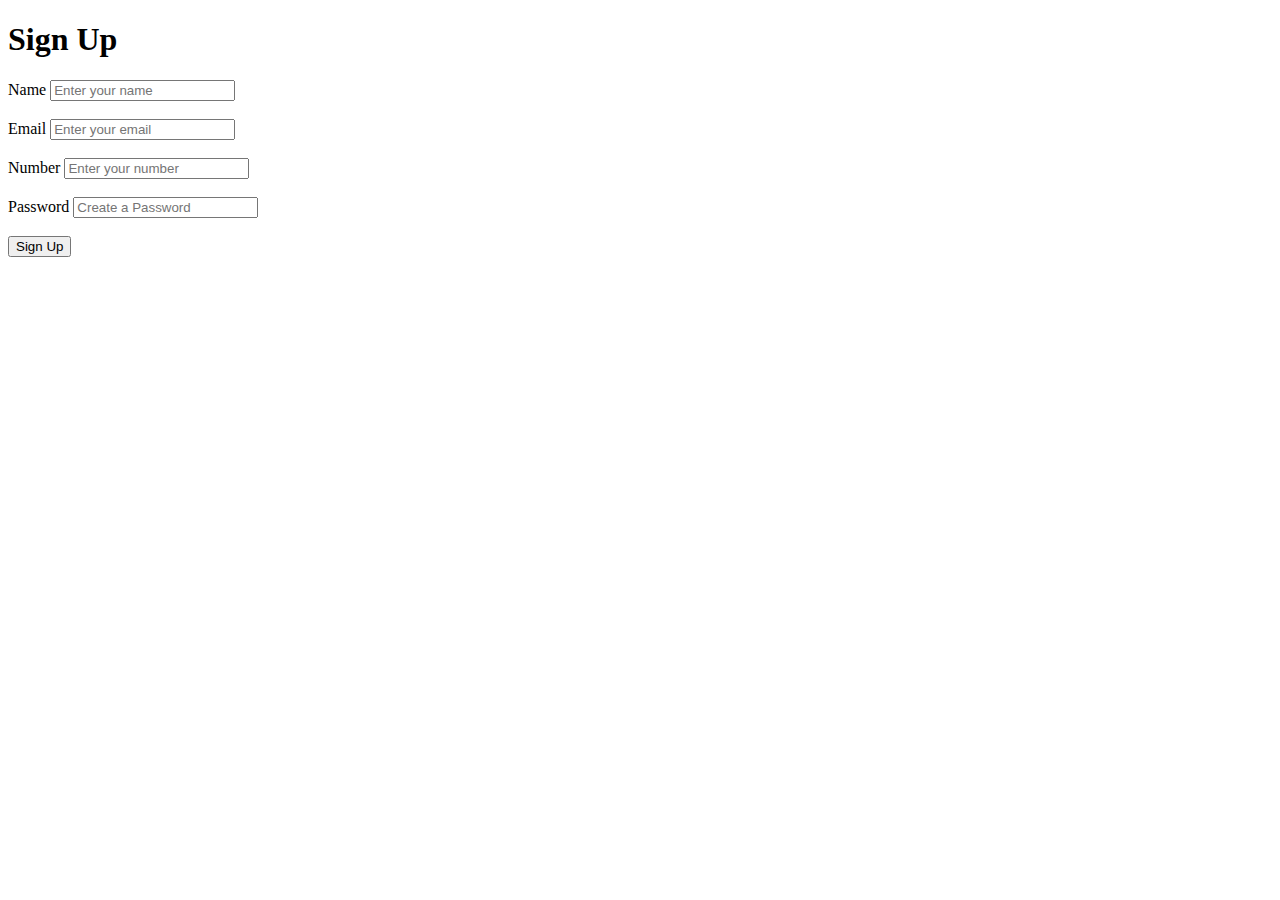
==== index.html @ b2fd861f "created structure for value input" ====
<!DOCTYPE html>
<html lang="en">
<head>
    <meta charset="UTF-8">
    <meta name="viewport" content="width=device-width, initial-scale=1.0">
    <title>Document</title>
</head>
<body>
    <h1>Sign Up</h1>
    <form action="./login.html">
        <div id="errorname"></div>
        <label for="name">Name</label>
        <input type="text" id="name" placeholder="Enter your name"> <br><br>
        <div id="erroremail"></div>
        <label for="email">Email</label>
        <input type="email" id="email" placeholder="Enter your email"> <br><br>
        <div id="errornum"></div>
        <label for="number">Number</label>
        <input type="text" id="number" placeholder="Enter your number"> <br><br>
        <div id="errorpsw"></div>
        <label for="psw">Password</label>
        <input type="password" id="psw" placeholder="Create a Password"> <br><br>

        <button onclick="data()" type="submit">Sign Up</button>
        </form>

        <script src="/signup.js"></script>
</body>
</html>
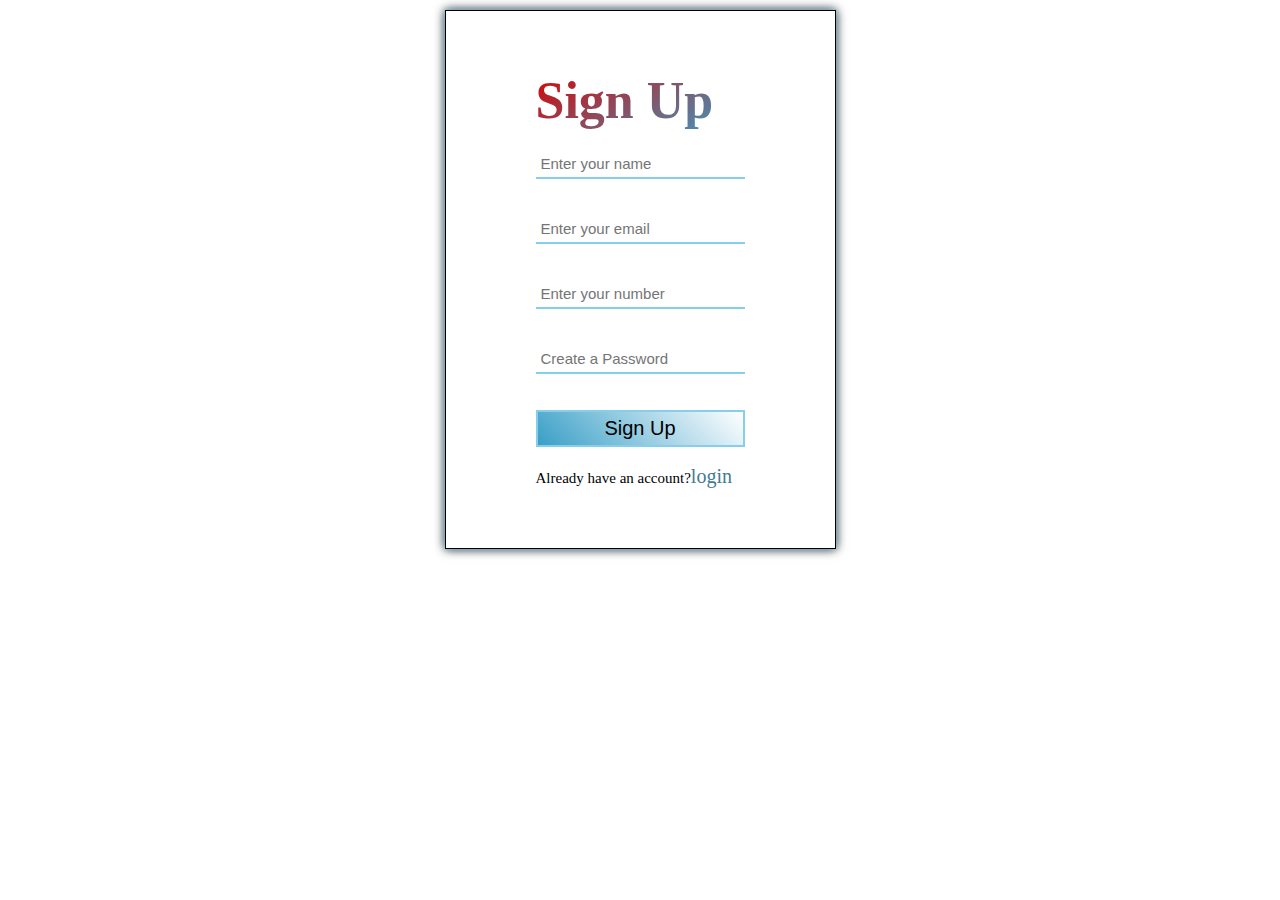
==== commit ff3195b2: "css applied and create json" ====
--- a/index.html
+++ b/index.html
@@ -4,24 +4,23 @@
     <meta charset="UTF-8">
     <meta name="viewport" content="width=device-width, initial-scale=1.0">
     <title>Document</title>
+    <link rel="stylesheet" href="./signup.css">
 </head>
 <body>
-    <h1>Sign Up</h1>
-    <form action="./login.html">
+    <form action="./login.html" id="form-main">
+            <h1 id="head">Sign Up</h1>
         <div id="errorname"></div>
-        <label for="name">Name</label>
         <input type="text" id="name" placeholder="Enter your name"> <br><br>
         <div id="erroremail"></div>
-        <label for="email">Email</label>
         <input type="email" id="email" placeholder="Enter your email"> <br><br>
         <div id="errornum"></div>
-        <label for="number">Number</label>
         <input type="text" id="number" placeholder="Enter your number"> <br><br>
         <div id="errorpsw"></div>
-        <label for="psw">Password</label>
         <input type="password" id="psw" placeholder="Create a Password"> <br><br>
 
-        <button onclick="data()" type="submit">Sign Up</button>
+        <button onclick="return data()" type="submit">Sign Up</button><br>
+        <p id="bottom-p">Already have an account?<a href="./login.html">login</a></p>
+
         </form>
 
         <script src="/signup.js"></script>
--- a/signup.css
+++ b/signup.css
@@ -0,0 +1,85 @@
+* {
+  margin: 0;
+  padding: 0;
+  -webkit-box-sizing: border-box;
+          box-sizing: border-box;
+}
+
+body {
+  background-image: url("https://cdn.vectorstock.com/i/1000v/91/03/geometric-blue-cold-texture-background-vector-24999103.jpg");
+  display: -ms-grid;
+  display: grid;
+  -webkit-box-pack: center;
+      -ms-flex-pack: center;
+          justify-content: center;
+  -webkit-box-align: center;
+      -ms-flex-align: center;
+          align-items: center;
+  width: 100%;
+}
+
+body #form-main {
+  background-color: white;
+  width: 100%;
+  display: -ms-grid;
+  display: grid;
+  -webkit-box-pack: center;
+      -ms-flex-pack: center;
+          justify-content: center;
+  -webkit-box-align: center;
+      -ms-flex-align: center;
+          align-items: center;
+  padding: 60px 90px;
+  margin-top: 10px;
+  border: 1px black solid;
+  -webkit-box-shadow: 0 0 5px skyblue,0 0 10px black;
+          box-shadow: 0 0 5px skyblue,0 0 10px black;
+}
+
+body #form-main #head {
+  -webkit-box-align: center;
+      -ms-flex-align: center;
+          align-items: center;
+  font-size: 52px;
+  margin-bottom: 20px;
+  background: -webkit-linear-gradient(120deg, #399fc7, #d40404);
+  -webkit-background-clip: text;
+  -webkit-text-fill-color: transparent;
+}
+
+body #form-main input {
+  font-size: 15px;
+  padding: 5px;
+  color: red;
+  border: 0px;
+  border-bottom: 2px skyblue solid;
+  width: 100%;
+}
+
+body #form-main button {
+  font-size: 20px;
+  gap: 4px;
+  color: black;
+  padding: 5px;
+  border: 2px skyblue solid;
+  background: linear-gradient(45deg, #399fc7, white);
+}
+
+body #form-main button:hover {
+  background: white;
+  color: red;
+  -webkit-box-shadow: 0 0 5px black,0 0 5px red;
+          box-shadow: 0 0 5px black,0 0 5px red;
+  border: 2px red solid;
+}
+
+body #form-main #bottom-p {
+  font-size: 15px;
+}
+
+body #form-main #bottom-p a {
+  text-decoration: none;
+  font-size: 20px;
+  color: #3f7b92;
+}
+/*# sourceMappingURL=signup.css.map */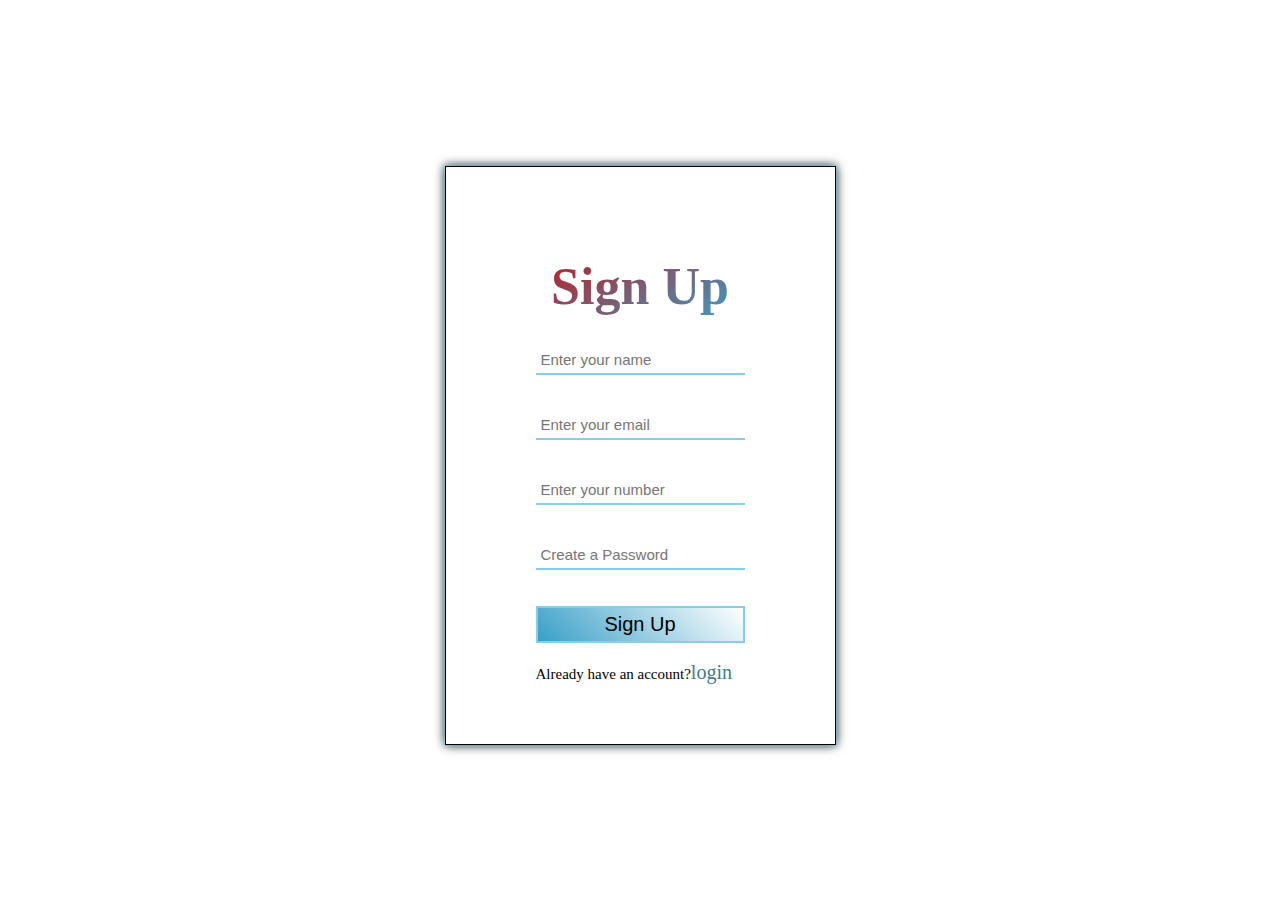
==== commit 434f1f28: "added home page and media querry" ====
--- a/index.html
+++ b/index.html
@@ -7,6 +7,7 @@
     <link rel="stylesheet" href="./signup.css">
 </head>
 <body>
+    <header id="hero">
     <form action="./login.html" id="form-main">
             <h1 id="head">Sign Up</h1>
         <div id="errorname"></div>
@@ -23,6 +24,7 @@
 
         </form>
 
+        </header>
         <script src="/signup.js"></script>
 </body>
 </html>--- a/signup.css
+++ b/signup.css
@@ -5,8 +5,9 @@
           box-sizing: border-box;
 }
 
-body {
+body #hero {
   background-image: url("https://cdn.vectorstock.com/i/1000v/91/03/geometric-blue-cold-texture-background-vector-24999103.jpg");
+  background-size: cover;
   display: -ms-grid;
   display: grid;
   -webkit-box-pack: center;
@@ -16,10 +17,10 @@
       -ms-flex-align: center;
           align-items: center;
   width: 100%;
+  height: 100vh;
 }
 
-body #form-main {
-  background-color: white;
+body #hero #form-main {
   width: 100%;
   display: -ms-grid;
   display: grid;
@@ -29,6 +30,11 @@
   -webkit-box-align: center;
       -ms-flex-align: center;
           align-items: center;
+  background-color: white;
+  width: 100%;
+  display: grid;
+  justify-content: center;
+  align-items: center;
   padding: 60px 90px;
   margin-top: 10px;
   border: 1px black solid;
@@ -36,18 +42,25 @@
           box-shadow: 0 0 5px skyblue,0 0 10px black;
 }
 
-body #form-main #head {
+body #hero #form-main #head {
+  width: 100%;
+  padding-top: 30px;
+  display: -ms-grid;
+  display: grid;
+  -webkit-box-pack: center;
+      -ms-flex-pack: center;
+          justify-content: center;
   -webkit-box-align: center;
       -ms-flex-align: center;
           align-items: center;
   font-size: 52px;
-  margin-bottom: 20px;
+  margin-bottom: 30px;
   background: -webkit-linear-gradient(120deg, #399fc7, #d40404);
-  -webkit-background-clip: text;
+  background-clip: text;
   -webkit-text-fill-color: transparent;
 }
 
-body #form-main input {
+body #hero #form-main input {
   font-size: 15px;
   padding: 5px;
   color: red;
@@ -56,7 +69,7 @@
   width: 100%;
 }
 
-body #form-main button {
+body #hero #form-main button {
   font-size: 20px;
   gap: 4px;
   color: black;
@@ -65,7 +78,7 @@
   background: linear-gradient(45deg, #399fc7, white);
 }
 
-body #form-main button:hover {
+body #hero #form-main button:hover {
   background: white;
   color: red;
   -webkit-box-shadow: 0 0 5px black,0 0 5px red;
@@ -73,11 +86,11 @@
   border: 2px red solid;
 }
 
-body #form-main #bottom-p {
+body #hero #form-main #bottom-p {
   font-size: 15px;
 }
 
-body #form-main #bottom-p a {
+body #hero #form-main #bottom-p a {
   text-decoration: none;
   font-size: 20px;
   color: #3f7b92;
